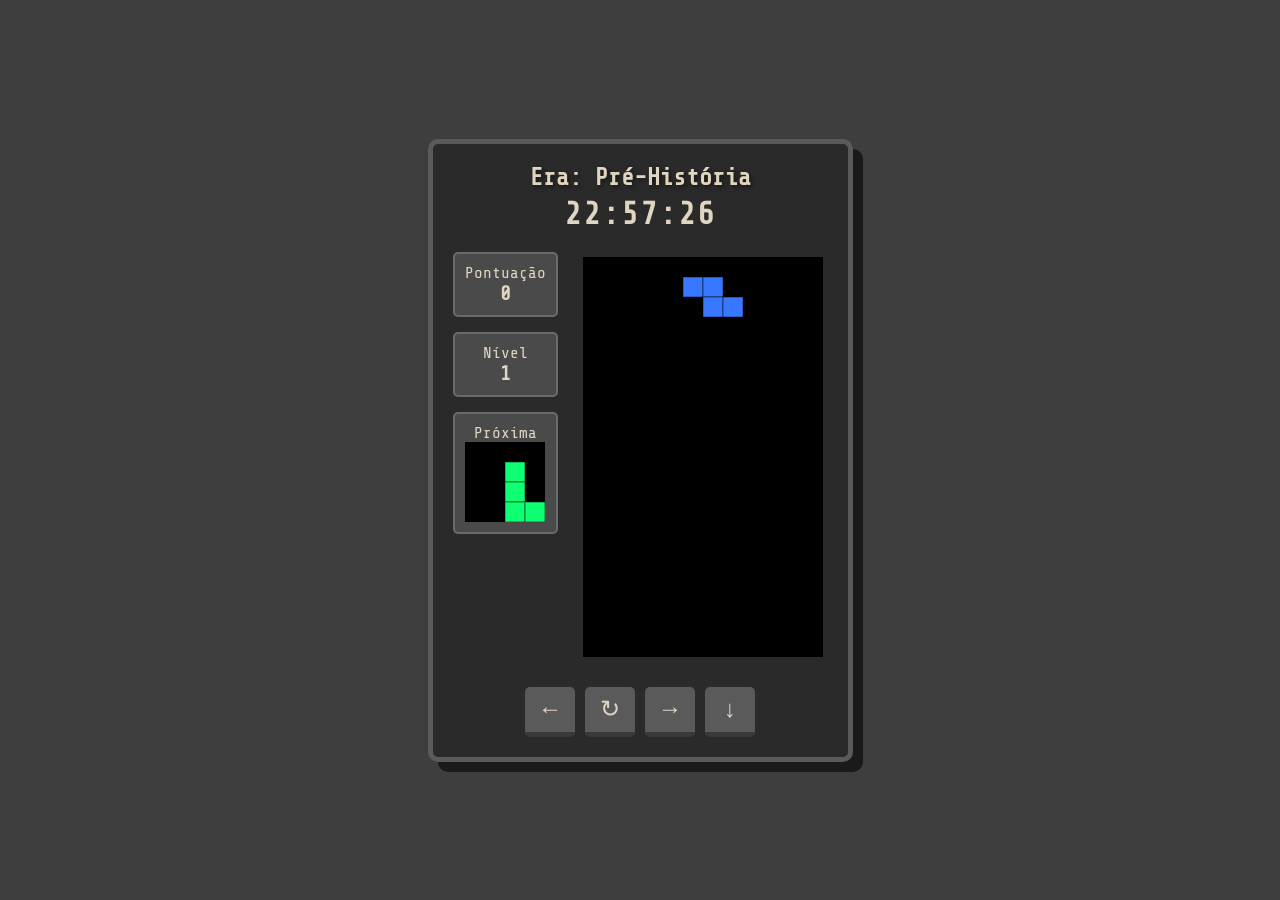
==== time-travel-tetris/index.html @ cc3f5e8c "Tetris" ====
<!DOCTYPE html>
<html lang="pt-BR">
<head>
    <meta charset="UTF-8">
    <meta name="viewport" content="width=device-width, initial-scale=1.0">
    <title>Time Travel Tetris</title>
    <link rel="stylesheet" href="style.css">
</head>
<body class="era-1">
    <div id="game-container">
        <div id="header">
            <h1 id="era-title">Era: Pré-História</h1>
            <div id="clock">00:00:00</div>
        </div>
        
        <div id="content">
            <div id="info">
                <div class="info-box">Pontuação<br><span id="score">0</span></div>
                <div class="info-box">Nível<br><span id="level">1</span></div>
                <div class="info-box">Próxima<br>
                    <canvas id="next-canvas" width="80" height="80"></canvas>
                </div>
            </div>
            
            <div id="game-board-container">
                <canvas id="tetris" width="240" height="400"></canvas>
            </div>
        </div>

        <div id="controls">
            <button id="btn-left">←</button>
            <button id="btn-rotate">↻</button>
            <button id="btn-right">→</button>
            <button id="btn-down">↓</button>
        </div>
    </div>
    
    <script src="script.js"></script>
</body>
</html>
---- time-travel-tetris/style.css ----
@import url('https://fonts.googleapis.com/css2?family=Press+Start+2P&family=Share+Tech+Mono&family=VT323&display=swap');

* {
    box-sizing: border-box;
    margin: 0;
    padding: 0;
}

body {
    display: flex;
    justify-content: center;
    align-items: center;
    min-height: 100vh;
    font-family: 'Share Tech Mono', monospace;
    transition: background 1s ease, color 1s ease;
    overflow: hidden;
}

#game-container {
    display: flex;
    flex-direction: column;
    align-items: center;
    gap: 10px;
    padding: 20px;
    border-radius: 10px;
    transition: all 1s ease;
}

#header {
    text-align: center;
    margin-bottom: 10px;
}

#era-title {
    font-size: 24px;
    margin-bottom: 5px;
    text-shadow: 2px 2px 4px rgba(0,0,0,0.5);
    transition: text-shadow 1s ease;
}

#clock {
    font-size: 32px;
    font-weight: bold;
    letter-spacing: 2px;
    transition: all 1s ease;
}

#content {
    display: flex;
    gap: 20px;
    align-items: flex-start;
}

#info {
    display: flex;
    flex-direction: column;
    gap: 15px;
}

.info-box {
    padding: 10px;
    border-radius: 5px;
    text-align: center;
    font-size: 16px;
    transition: all 1s ease;
}

#score, #level {
    font-size: 20px;
    font-weight: bold;
}

#game-board-container {
    padding: 5px;
    border-radius: 5px;
    transition: all 1s ease;
}

canvas {
    display: block;
    background-color: rgba(0, 0, 0, 0.8);
    transition: all 1s ease;
}

#controls {
    display: flex;
    gap: 10px;
    margin-top: 15px;
}

button {
    width: 50px;
    height: 50px;
    font-size: 24px;
    border-radius: 5px;
    cursor: pointer;
    border: none;
    transition: all 0.2s ease;
}
button:active {
    transform: scale(0.9);
}

/* === ERAS THEMES === */

/* Era 1: Stone Age */
body.era-1 {
    background: #3e3e3e; /* Dark stone */
    color: #e0d5c1;
    font-family: 'VT323', monospace;
}
body.era-1 #game-container {
    background: #2a2a2a;
    border: 5px solid #5a5a5a;
    box-shadow: 10px 10px 0 #1a1a1a;
}
body.era-1 .info-box {
    background: #4a4a4a;
    border: 2px solid #6a6a6a;
}
body.era-1 button {
    background: #5a5a5a;
    color: #e0d5c1;
    border-bottom: 5px solid #3a3a3a;
}

/* Era 2: Medieval / Renaissance */
body.era-2 {
    background: #5c4033; /* Wood */
    color: #f4e4bc;
    font-family: 'Georgia', serif;
}
body.era-2 #game-container {
    background: #3e2819;
    border: 5px solid #8b5a2b;
    box-shadow: inset 0 0 20px rgba(0,0,0,0.8);
}
body.era-2 .info-box {
    background: #4e3422;
    border: 2px solid #bc8f8f;
}
body.era-2 button {
    background: #8b5a2b;
    color: #f4e4bc;
    border: 2px solid #cd853f;
}
body.era-2 #clock {
    font-style: italic;
}

/* Era 3: Industrial / Steampunk */
body.era-3 {
    background: #2b2520;
    color: #cc9933; /* Brass/Gold */
    font-family: 'Times New Roman', Times, serif;
}
body.era-3 #game-container {
    background: #1a1612;
    border: 5px solid #8a6327;
    box-shadow: 0 0 15px #cc9933;
}
body.era-3 .info-box {
    background: #3d2f23;
    border: 2px dashed #b58830;
}
body.era-3 button {
    background: #8a6327;
    color: #1a1612;
    border-radius: 50%;
    border: 3px double #d4af37;
}

/* Era 4: Retro 80s */
body.era-4 {
    background: #0f0c29;
    background: linear-gradient(to bottom, #0f0c29, #302b63, #24243e);
    color: #ff00ff;
    font-family: 'Press Start 2P', cursive;
}
body.era-4 span, p, h1, div { font-family: 'Share Tech Mono'; }
body.era-4 #era-title { font-family: 'Press Start 2P', cursive; font-size: 16px; }
body.era-4 #game-container {
    background: rgba(0, 0, 0, 0.7);
    border: 4px solid #00ffff;
    box-shadow: 0 0 10px #00ffff, inset 0 0 10px #ff00ff;
}
body.era-4 .info-box {
    background: transparent;
    border: 2px solid #ff00ff;
    box-shadow: 0 0 5px #ff00ff;
}
body.era-4 button {
    background: #00ffff;
    color: #000;
    border: none;
    box-shadow: 0 5px 0 #008080;
}

/* Era 5: Future / Cyberpunk */
body.era-5 {
    background: #000411;
    color: #00ffcc;
    font-family: 'Share Tech Mono', monospace;
}
body.era-5 #game-container {
    background: rgba(0, 15, 30, 0.9);
    border: 1px solid #00ffcc;
    box-shadow: 0 0 20px rgba(0,255,204,0.4);
    border-radius: 20px;
    backdrop-filter: blur(10px);
}
body.era-5 .info-box {
    background: rgba(0, 255, 204, 0.1);
    border: 1px solid rgba(0, 255, 204, 0.5);
    border-radius: 10px;
}
body.era-5 button {
    background: transparent;
    color: #00ffcc;
    border: 1px solid #00ffcc;
    border-radius: 10px;
}
body.era-5 button:hover {
    background: #00ffcc;
    color: #000;
}

@media (max-width: 600px) {
    #content {
        flex-direction: column;
        align-items: center;
    }
    #info {
        flex-direction: row;
    }
}
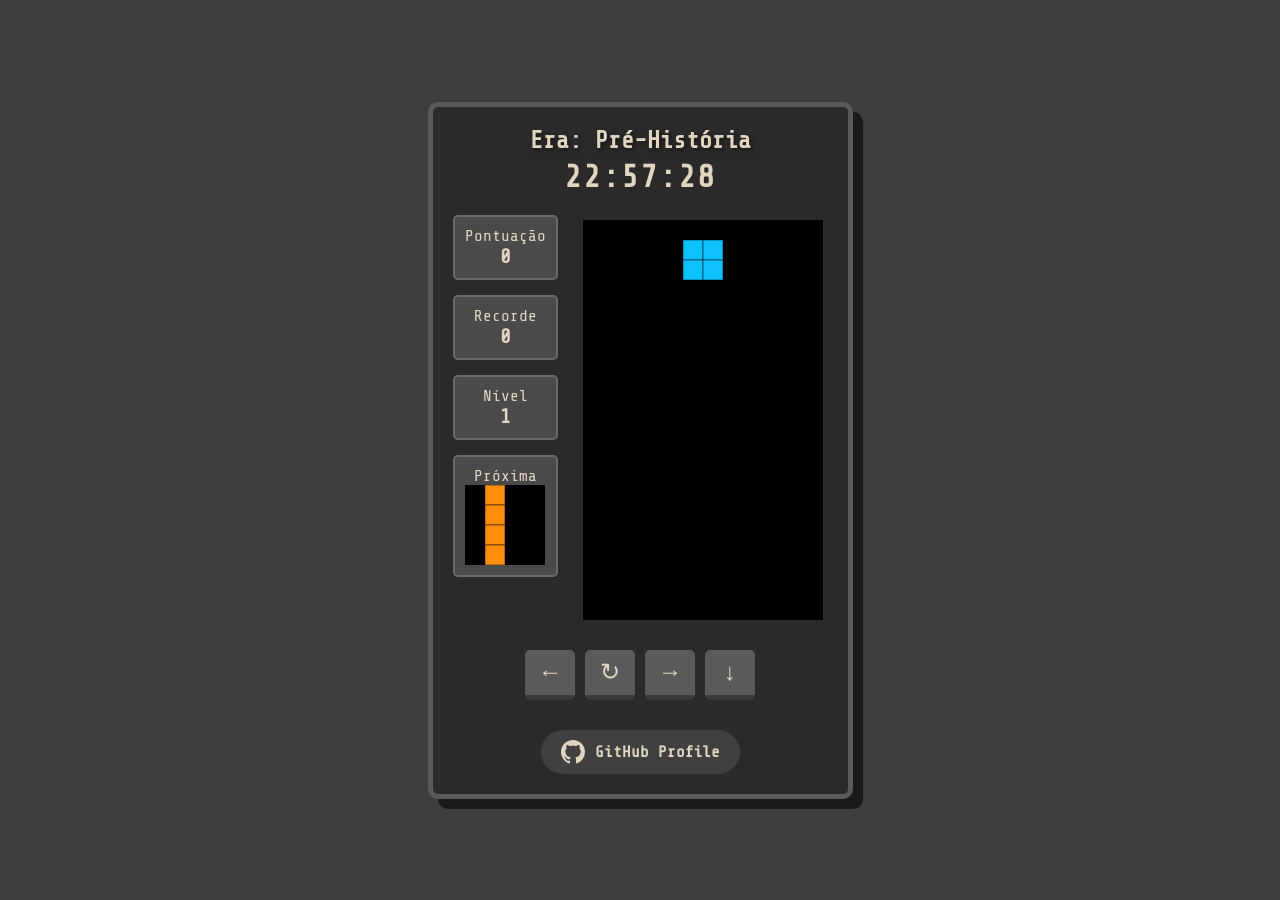
==== commit f7f0cf41: "commit" ====
--- a/time-travel-tetris/index.html
+++ b/time-travel-tetris/index.html
@@ -1,27 +1,30 @@
 <!DOCTYPE html>
 <html lang="pt-BR">
+
 <head>
     <meta charset="UTF-8">
     <meta name="viewport" content="width=device-width, initial-scale=1.0">
     <title>Time Travel Tetris</title>
     <link rel="stylesheet" href="style.css">
 </head>
+
 <body class="era-1">
     <div id="game-container">
         <div id="header">
             <h1 id="era-title">Era: Pré-História</h1>
             <div id="clock">00:00:00</div>
         </div>
-        
+
         <div id="content">
             <div id="info">
                 <div class="info-box">Pontuação<br><span id="score">0</span></div>
+                <div class="info-box">Recorde<br><span id="highscore">0</span></div>
                 <div class="info-box">Nível<br><span id="level">1</span></div>
                 <div class="info-box">Próxima<br>
                     <canvas id="next-canvas" width="80" height="80"></canvas>
                 </div>
             </div>
-            
+
             <div id="game-board-container">
                 <canvas id="tetris" width="240" height="400"></canvas>
             </div>
@@ -33,8 +36,20 @@
             <button id="btn-right">→</button>
             <button id="btn-down">↓</button>
         </div>
+
+        <footer id="footer">
+            <a href="https://github.com/MarianaSouza" target="_blank" id="github-link">
+                <svg height="24" width="24" viewBox="0 0 16 16" fill="currentColor">
+                    <path
+                        d="M8 0C3.58 0 0 3.58 0 8c0 3.54 2.29 6.53 5.47 7.59.4.07.55-.17.55-.38 0-.19-.01-.82-.01-1.49-2.01.37-2.53-.49-2.69-.94-.09-.23-.48-.94-.82-1.13-.28-.15-.68-.52-.01-.53.63-.01 1.08.58 1.23.82.72 1.21 1.87.87 2.33.66.07-.52.28-.87.51-1.07-1.78-.2-3.64-.89-3.64-3.95 0-.87.31-1.59.82-2.15-.08-.2-.36-1.02.08-2.12 0 0 .67-.21 2.2.82.64-.18 1.32-.27 2-.27.68 0 1.36.09 2 .27 1.53-1.04 2.2-.82 2.2-.82.44 1.1.16 1.92.08 2.12.51.56.82 1.27.82 2.15 0 3.07-1.87 3.75-3.65 3.95.29.25.54.73.54 1.48 0 1.07-.01 1.93-.01 2.2 0 .21.15.46.55.38A8.013 8.013 0 0016 8c0-4.42-3.58-8-8-8z">
+                    </path>
+                </svg>
+                GitHub Profile
+            </a>
+        </footer>
     </div>
-    
+
     <script src="script.js"></script>
 </body>
-</html>
+
+</html>
--- a/time-travel-tetris/style.css
+++ b/time-travel-tetris/style.css
@@ -34,7 +34,7 @@
 #era-title {
     font-size: 24px;
     margin-bottom: 5px;
-    text-shadow: 2px 2px 4px rgba(0,0,0,0.5);
+    text-shadow: 2px 2px 4px rgba(0, 0, 0, 0.5);
     transition: text-shadow 1s ease;
 }
 
@@ -65,7 +65,8 @@
     transition: all 1s ease;
 }
 
-#score, #level {
+#score,
+#level {
     font-size: 20px;
     font-weight: bold;
 }
@@ -97,27 +98,61 @@
     border: none;
     transition: all 0.2s ease;
 }
+
 button:active {
     transform: scale(0.9);
 }
 
+#footer {
+    margin-top: 20px;
+    display: flex;
+    justify-content: center;
+}
+
+#github-link {
+    display: flex;
+    align-items: center;
+    gap: 10px;
+    text-decoration: none;
+    font-weight: bold;
+    color: inherit;
+    padding: 10px 20px;
+    border-radius: 30px;
+    background: rgba(255, 255, 255, 0.1);
+    transition: all 0.3s ease;
+}
+
+#github-link:hover {
+    background: rgba(255, 255, 255, 0.2);
+    transform: translateY(-2px);
+}
+
+#highscore {
+    font-size: 20px;
+    font-weight: bold;
+}
+
 /* === ERAS THEMES === */
 
 /* Era 1: Stone Age */
 body.era-1 {
-    background: #3e3e3e; /* Dark stone */
+    background: #3e3e3e;
+    /* Dark stone */
     color: #e0d5c1;
     font-family: 'VT323', monospace;
 }
+
 body.era-1 #game-container {
     background: #2a2a2a;
     border: 5px solid #5a5a5a;
     box-shadow: 10px 10px 0 #1a1a1a;
 }
+
 body.era-1 .info-box {
     background: #4a4a4a;
     border: 2px solid #6a6a6a;
 }
+
 body.era-1 button {
     background: #5a5a5a;
     color: #e0d5c1;
@@ -126,24 +161,29 @@
 
 /* Era 2: Medieval / Renaissance */
 body.era-2 {
-    background: #5c4033; /* Wood */
+    background: #5c4033;
+    /* Wood */
     color: #f4e4bc;
     font-family: 'Georgia', serif;
 }
+
 body.era-2 #game-container {
     background: #3e2819;
     border: 5px solid #8b5a2b;
-    box-shadow: inset 0 0 20px rgba(0,0,0,0.8);
-}
+    box-shadow: inset 0 0 20px rgba(0, 0, 0, 0.8);
+}
+
 body.era-2 .info-box {
     background: #4e3422;
     border: 2px solid #bc8f8f;
 }
+
 body.era-2 button {
     background: #8b5a2b;
     color: #f4e4bc;
     border: 2px solid #cd853f;
 }
+
 body.era-2 #clock {
     font-style: italic;
 }
@@ -151,18 +191,22 @@
 /* Era 3: Industrial / Steampunk */
 body.era-3 {
     background: #2b2520;
-    color: #cc9933; /* Brass/Gold */
+    color: #cc9933;
+    /* Brass/Gold */
     font-family: 'Times New Roman', Times, serif;
 }
+
 body.era-3 #game-container {
     background: #1a1612;
     border: 5px solid #8a6327;
     box-shadow: 0 0 15px #cc9933;
 }
+
 body.era-3 .info-box {
     background: #3d2f23;
     border: 2px dashed #b58830;
 }
+
 body.era-3 button {
     background: #8a6327;
     color: #1a1612;
@@ -177,18 +221,31 @@
     color: #ff00ff;
     font-family: 'Press Start 2P', cursive;
 }
-body.era-4 span, p, h1, div { font-family: 'Share Tech Mono'; }
-body.era-4 #era-title { font-family: 'Press Start 2P', cursive; font-size: 16px; }
+
+body.era-4 span,
+p,
+h1,
+div {
+    font-family: 'Share Tech Mono';
+}
+
+body.era-4 #era-title {
+    font-family: 'Press Start 2P', cursive;
+    font-size: 16px;
+}
+
 body.era-4 #game-container {
     background: rgba(0, 0, 0, 0.7);
     border: 4px solid #00ffff;
     box-shadow: 0 0 10px #00ffff, inset 0 0 10px #ff00ff;
 }
+
 body.era-4 .info-box {
     background: transparent;
     border: 2px solid #ff00ff;
     box-shadow: 0 0 5px #ff00ff;
 }
+
 body.era-4 button {
     background: #00ffff;
     color: #000;
@@ -202,24 +259,28 @@
     color: #00ffcc;
     font-family: 'Share Tech Mono', monospace;
 }
+
 body.era-5 #game-container {
     background: rgba(0, 15, 30, 0.9);
     border: 1px solid #00ffcc;
-    box-shadow: 0 0 20px rgba(0,255,204,0.4);
+    box-shadow: 0 0 20px rgba(0, 255, 204, 0.4);
     border-radius: 20px;
     backdrop-filter: blur(10px);
 }
+
 body.era-5 .info-box {
     background: rgba(0, 255, 204, 0.1);
     border: 1px solid rgba(0, 255, 204, 0.5);
     border-radius: 10px;
 }
+
 body.era-5 button {
     background: transparent;
     color: #00ffcc;
     border: 1px solid #00ffcc;
     border-radius: 10px;
 }
+
 body.era-5 button:hover {
     background: #00ffcc;
     color: #000;
@@ -230,7 +291,8 @@
         flex-direction: column;
         align-items: center;
     }
+
     #info {
         flex-direction: row;
     }
-}
+}
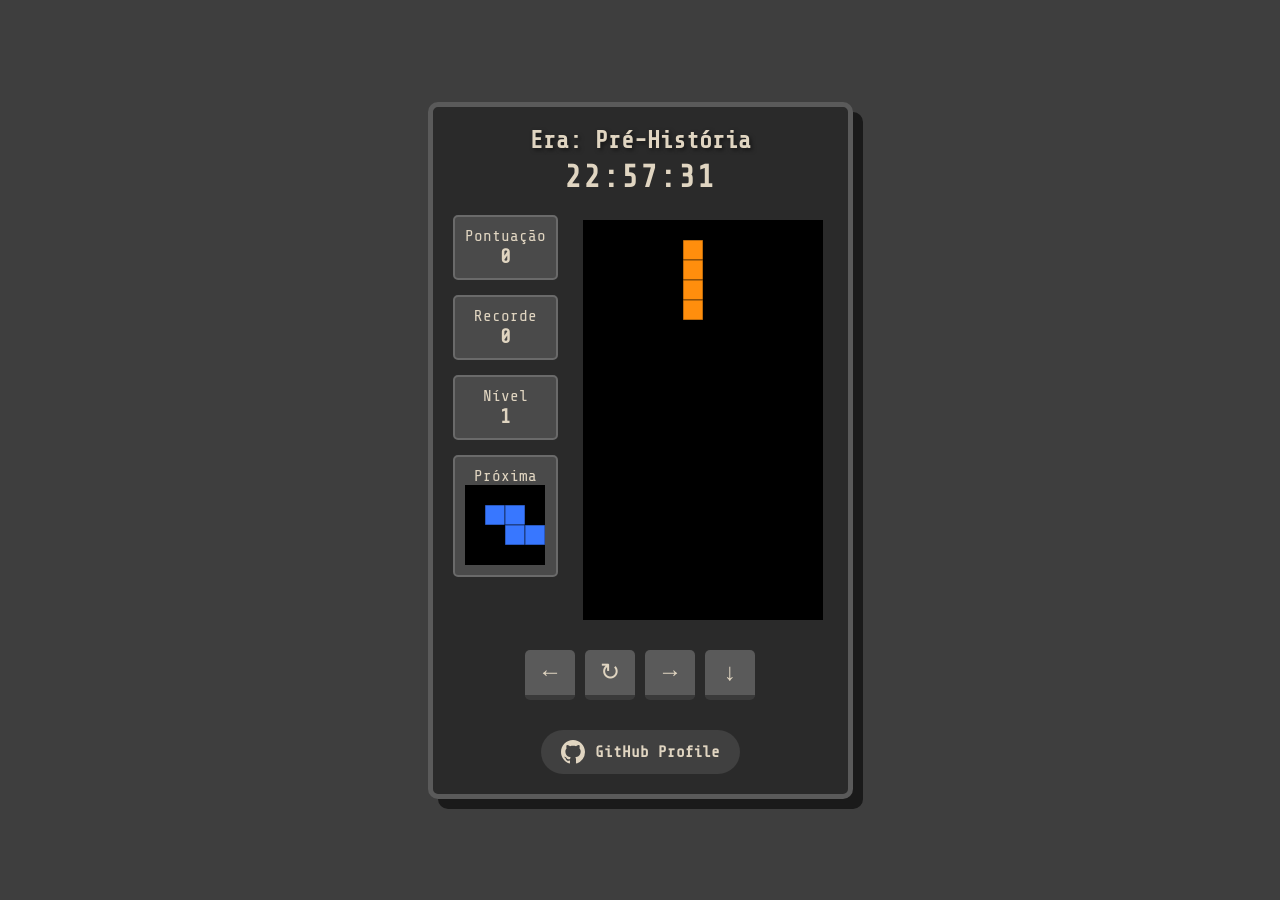
==== commit c8f3f129: "Ga" ====
--- a/time-travel-tetris/index.html
+++ b/time-travel-tetris/index.html
@@ -27,6 +27,14 @@
 
             <div id="game-board-container">
                 <canvas id="tetris" width="240" height="400"></canvas>
+                <div id="game-over-overlay" class="hidden">
+                    <div id="game-over-content">
+                        <h2>FIM DE JOGO</h2>
+                        <p>Sua Pontuação: <span id="final-score">0</span></p>
+                        <p>Recorde: <span id="final-highscore">0</span></p>
+                        <button id="btn-restart">RECOMEÇAR</button>
+                    </div>
+                </div>
             </div>
         </div>
 
--- a/time-travel-tetris/style.css
+++ b/time-travel-tetris/style.css
@@ -14,6 +14,52 @@
     font-family: 'Share Tech Mono', monospace;
     transition: background 1s ease, color 1s ease;
     overflow: hidden;
+}
+
+.hidden {
+    display: none !important;
+}
+
+#game-board-container {
+    position: relative;
+    padding: 5px;
+    border-radius: 5px;
+    transition: all 1s ease;
+}
+
+#game-over-overlay {
+    position: absolute;
+    top: 0;
+    left: 0;
+    width: 100%;
+    height: 100%;
+    background: rgba(0, 0, 0, 0.85);
+    display: flex;
+    justify-content: center;
+    align-items: center;
+    text-align: center;
+    z-index: 10;
+    border-radius: 5px;
+}
+
+#game-over-content h2 {
+    font-size: 28px;
+    margin-bottom: 20px;
+    color: #ff0000;
+}
+
+#game-over-content p {
+    margin: 10px 0;
+    font-size: 18px;
+}
+
+#btn-restart {
+    margin-top: 25px;
+    padding: 10px 20px;
+    width: auto !important;
+    height: auto !important;
+    font-size: 18px !important;
+    cursor: pointer;
 }
 
 #game-container {
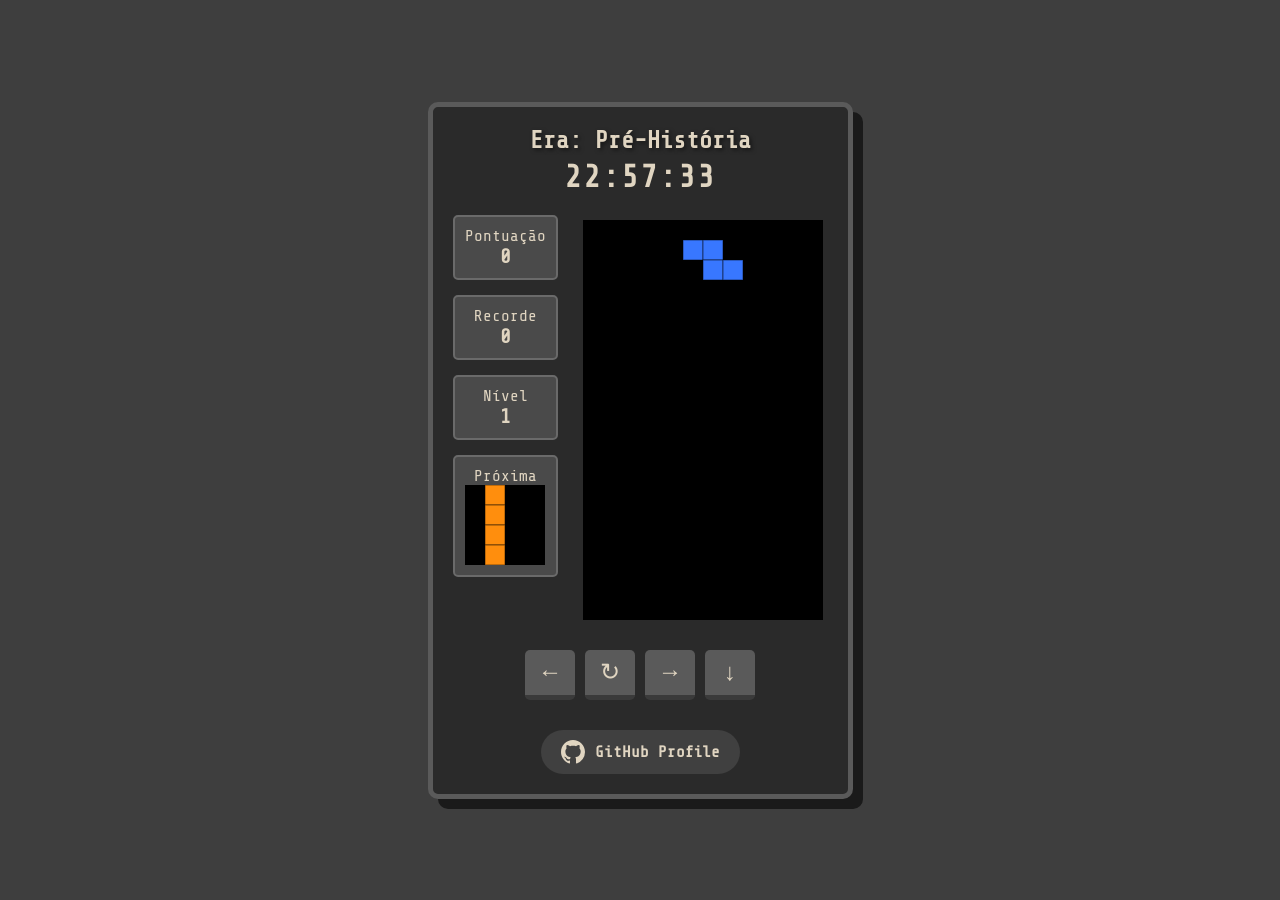
==== commit a73a9ce1: "a" ====
--- a/time-travel-tetris/index.html
+++ b/time-travel-tetris/index.html
@@ -35,6 +35,18 @@
                         <button id="btn-restart">RECOMEÇAR</button>
                     </div>
                 </div>
+
+                <div id="victory-overlay" class="hidden">
+                    <div id="victory-content">
+                        <div id="victory-trophy">🏆</div>
+                        <h2>VOCÊ VENCEU!</h2>
+                        <p>40 Linhas Completadas!</p>
+                        <p>Pontuação Final: <span id="victory-score">0</span></p>
+                        <p>Recorde: <span id="victory-highscore">0</span></p>
+                        <div id="victory-stars">⭐⭐⭐</div>
+                        <button id="btn-play-again">JOGAR NOVAMENTE</button>
+                    </div>
+                </div>
             </div>
         </div>
 
--- a/time-travel-tetris/style.css
+++ b/time-travel-tetris/style.css
@@ -60,6 +60,120 @@
     height: auto !important;
     font-size: 18px !important;
     cursor: pointer;
+}
+
+/* === VICTORY SCREEN === */
+#victory-overlay {
+    position: absolute;
+    top: 0;
+    left: 0;
+    width: 100%;
+    height: 100%;
+    background: linear-gradient(135deg, rgba(0, 0, 0, 0.9) 0%, rgba(20, 20, 0, 0.95) 100%);
+    display: flex;
+    justify-content: center;
+    align-items: center;
+    text-align: center;
+    z-index: 11;
+    border-radius: 5px;
+    animation: victoryFadeIn 0.6s ease;
+}
+
+@keyframes victoryFadeIn {
+    from {
+        opacity: 0;
+        transform: scale(0.8);
+    }
+
+    to {
+        opacity: 1;
+        transform: scale(1);
+    }
+}
+
+#victory-content h2 {
+    font-size: 26px;
+    margin-bottom: 10px;
+    color: #FFD700;
+    text-shadow: 0 0 20px #FFD700, 0 0 40px #FFA500;
+    animation: glow 1.5s ease-in-out infinite alternate;
+}
+
+@keyframes glow {
+    from {
+        text-shadow: 0 0 10px #FFD700;
+    }
+
+    to {
+        text-shadow: 0 0 30px #FFD700, 0 0 50px #FFA500;
+    }
+}
+
+#victory-trophy {
+    font-size: 60px;
+    animation: trophyFloat 2s ease-in-out infinite;
+    display: block;
+    margin-bottom: 10px;
+}
+
+@keyframes trophyFloat {
+
+    0%,
+    100% {
+        transform: translateY(0);
+    }
+
+    50% {
+        transform: translateY(-10px);
+    }
+}
+
+#victory-content p {
+    margin: 8px 0;
+    font-size: 16px;
+    color: #fff;
+}
+
+#victory-stars {
+    font-size: 30px;
+    margin: 15px 0;
+    animation: starsBounce 0.6s ease infinite alternate;
+}
+
+@keyframes starsBounce {
+    from {
+        transform: scale(1);
+    }
+
+    to {
+        transform: scale(1.15);
+    }
+}
+
+#btn-play-again {
+    margin-top: 15px;
+    padding: 12px 24px;
+    width: auto !important;
+    height: auto !important;
+    font-size: 16px !important;
+    font-weight: bold;
+    cursor: pointer;
+    background: #FFD700;
+    color: #000;
+    border: none;
+    border-radius: 8px;
+    box-shadow: 0 5px 0 #b8860b;
+    transition: all 0.2s ease;
+}
+
+#btn-play-again:hover {
+    background: #FFA500;
+    transform: translateY(-2px);
+}
+
+#btn-play-again:active {
+    transform: translateY(2px);
+    box-shadow: 0 2px 0 #b8860b;
 }
 
 #game-container {
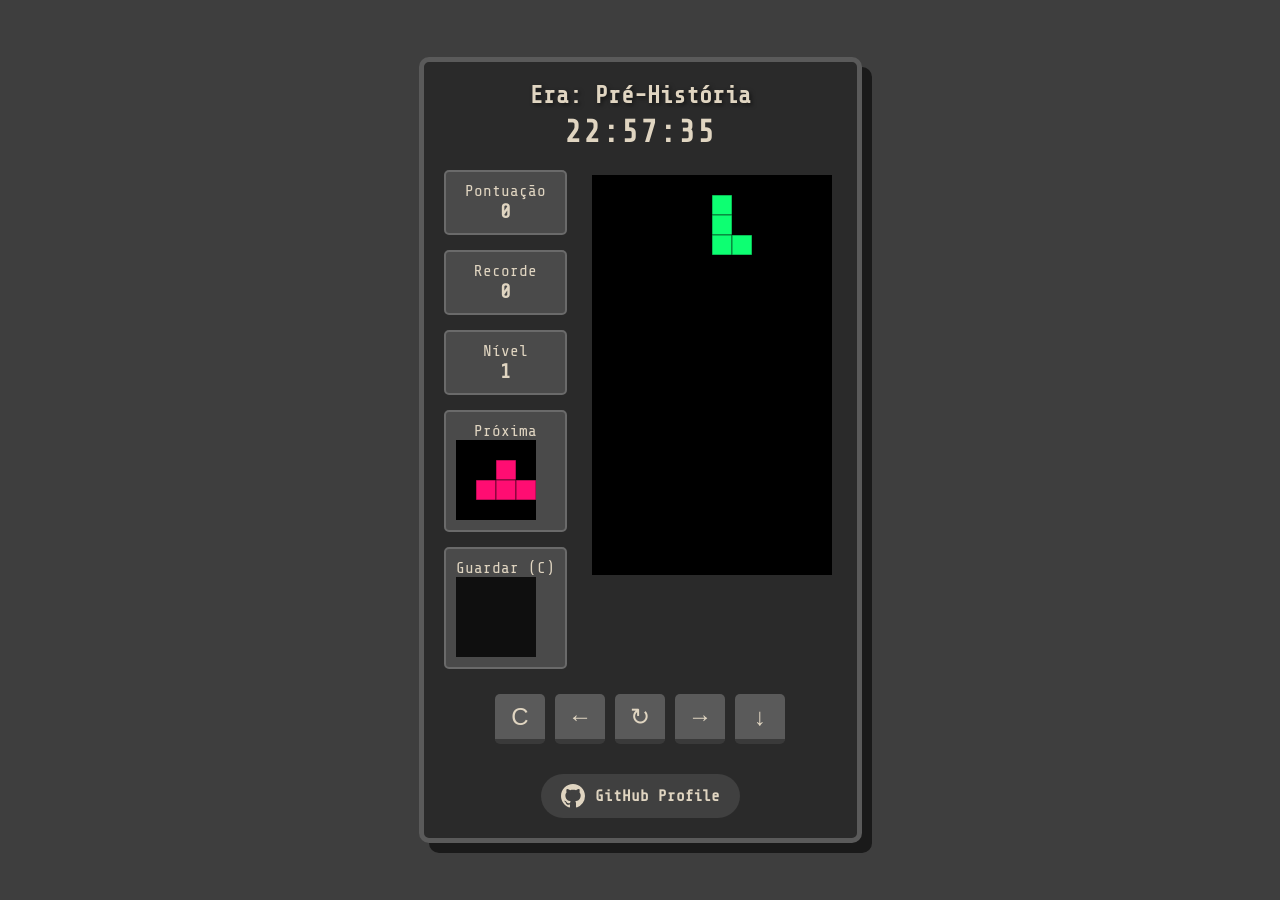
==== commit 564f14dd: "Update index.html" ====
--- a/time-travel-tetris/index.html
+++ b/time-travel-tetris/index.html
@@ -22,6 +22,9 @@
                 <div class="info-box">Nível<br><span id="level">1</span></div>
                 <div class="info-box">Próxima<br>
                     <canvas id="next-canvas" width="80" height="80"></canvas>
+                </div>
+                <div class="info-box">Guardar (C)<br>
+                    <canvas id="hold-canvas" width="80" height="80"></canvas>
                 </div>
             </div>
 
@@ -51,6 +54,7 @@
         </div>
 
         <div id="controls">
+            <button id="btn-hold">C</button>
             <button id="btn-left">←</button>
             <button id="btn-rotate">↻</button>
             <button id="btn-right">→</button>
